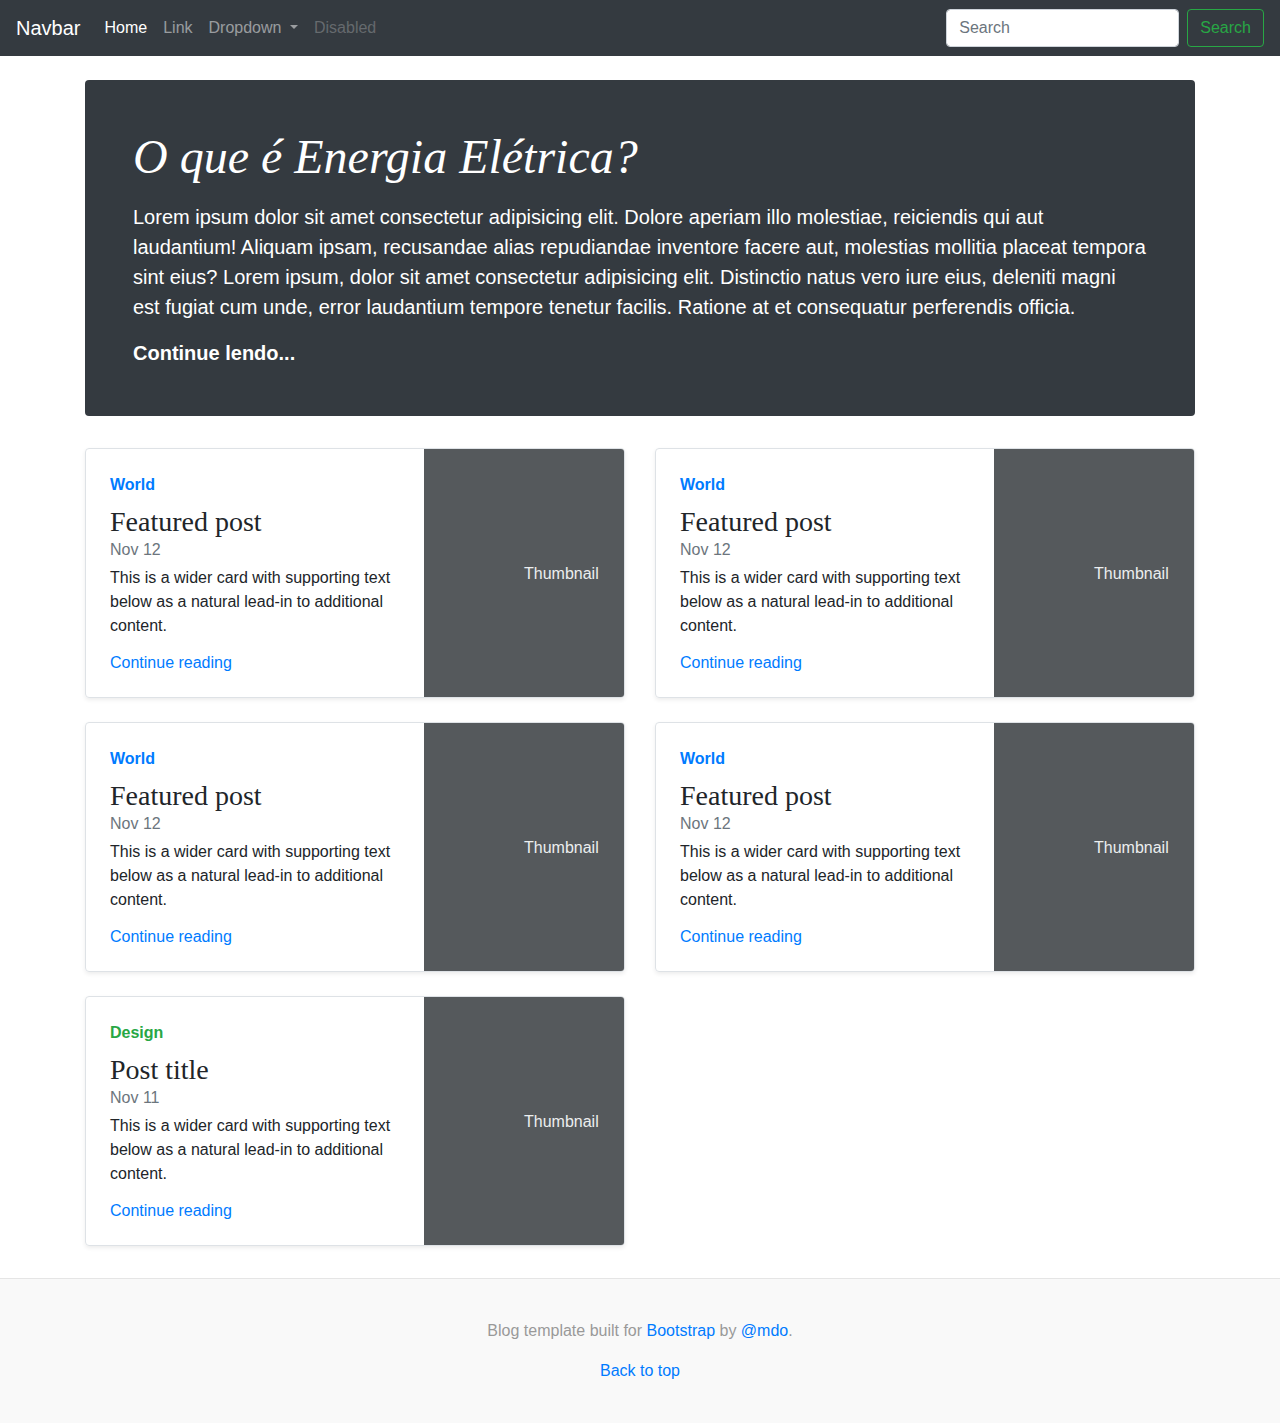
==== index.html @ b3d221ca "Add files via upload" ====
<!DOCTYPE html>
<html lang="pt-br">
<head>
    <meta charset="UTF-8">
    <meta name="viewport" content="width=device-width, initial-scale=1.0">
    <link rel="shortcut icon" href="img/favicons/favicon.ico" type="image/x-icon">
    <title>Energia Elétrica</title>

    <link rel="stylesheet" href="css/bootstrap.css">
    <link href="css/style.css" rel="stylesheet">
    <script src="js/bootstrap.js"></script>
    <script src="https://ajax.googleapis.com/ajax/libs/jquery/3.5.1/jquery.min.js"></script>
    <script src="js/bootstrap.bundle.js"></script>
</head>
<body>

    <nav class="navbar navbar-expand-lg navbar-dark bg-dark">
        <a class="navbar-brand" href="#">Navbar</a>
        <button class="navbar-toggler" type="button" data-toggle="collapse" data-target="#navbarSupportedContent" aria-controls="navbarSupportedContent" aria-expanded="false" aria-label="Toggle navigation">
          <span class="navbar-toggler-icon"></span>
        </button>
      
        <div class="collapse navbar-collapse" id="navbarSupportedContent">
          <ul class="navbar-nav mr-auto">
            <li class="nav-item active">
              <a class="nav-link" href="#">Home <span class="sr-only">(current)</span></a>
            </li>
            <li class="nav-item">
              <a class="nav-link" href="#">Link</a>
            </li>
            <li class="nav-item dropdown">
              <a class="nav-link dropdown-toggle" href="#" id="navbarDropdown" role="button" data-toggle="dropdown" aria-haspopup="true" aria-expanded="false">
                Dropdown
              </a>
              <div class="dropdown-menu" aria-labelledby="navbarDropdown">
                <a class="dropdown-item" href="#">Action</a>
                <a class="dropdown-item" href="#">Another action</a>
                <div class="dropdown-divider"></div>
                <a class="dropdown-item" href="#">Something else here</a>
              </div>
            </li>
            <li class="nav-item">
              <a class="nav-link disabled" href="#">Disabled</a>
            </li>
          </ul>
          <form class="form-inline my-2 my-lg-0">
            <input class="form-control mr-sm-2" type="search" placeholder="Search" aria-label="Search">
            <button class="btn btn-outline-success my-2 my-sm-0" type="submit">Search</button>
          </form>
        </div>
      </nav><br>
    
    <div class="container">
      
        <div class="jumbotron p-4 p-md-5 text-white rounded bg-dark">
          <div class="col-md-12 px-0">
            <h1 class="display-4 font-italic">O que é Energia Elétrica?</h1>
            <p class="lead my-3">Lorem ipsum dolor sit amet consectetur adipisicing elit. Dolore aperiam illo molestiae, reiciendis qui aut laudantium! Aliquam ipsam, recusandae alias repudiandae inventore facere aut, molestias mollitia placeat tempora sint eius? Lorem ipsum, dolor sit amet consectetur adipisicing elit. Distinctio natus vero iure eius, deleniti magni est fugiat cum unde, error laudantium tempore tenetur facilis. Ratione at et consequatur perferendis officia. </p>
            <p class="lead mb-0"><a href="paginas/energia_eletrica.html" class="text-white font-weight-bold">Continue lendo...</a></p>
          </div>
        </div>
      
        <div class="row mb-2">
          <div class="col-md-6">
            <div class="row no-gutters border rounded overflow-hidden flex-md-row mb-4 shadow-sm h-md-250 position-relative">
              <div class="col p-4 d-flex flex-column position-static">
                <strong class="d-inline-block mb-2 text-primary">World</strong>
                <h3 class="mb-0">Featured post</h3>
                <div class="mb-1 text-muted">Nov 12</div>
                <p class="card-text mb-auto">This is a wider card with supporting text below as a natural lead-in to additional content.</p>
                <a href="#" class="stretched-link">Continue reading</a>
              </div>
              <div class="col-auto d-none d-lg-block">
                <svg class="bd-placeholder-img" width="200" height="250" xmlns="http://www.w3.org/2000/svg" preserveAspectRatio="xMidYMid slice" focusable="false" role="img" aria-label="Placeholder: Thumbnail"><title>Placeholder</title><rect width="100%" height="100%" fill="#55595c"/><text x="50%" y="50%" fill="#eceeef" dy=".3em">Thumbnail</text></svg>
              </div>
            </div>
          </div>
          
          <div class="col-md-6">
            <div class="row no-gutters border rounded overflow-hidden flex-md-row mb-4 shadow-sm h-md-250 position-relative">
              <div class="col p-4 d-flex flex-column position-static">
                <strong class="d-inline-block mb-2 text-primary">World</strong>
                <h3 class="mb-0">Featured post</h3>
                <div class="mb-1 text-muted">Nov 12</div>
                <p class="card-text mb-auto">This is a wider card with supporting text below as a natural lead-in to additional content.</p>
                <a href="#" class="stretched-link">Continue reading</a>
              </div>
              <div class="col-auto d-none d-lg-block">
                <svg class="bd-placeholder-img" width="200" height="250" xmlns="http://www.w3.org/2000/svg" preserveAspectRatio="xMidYMid slice" focusable="false" role="img" aria-label="Placeholder: Thumbnail"><title>Placeholder</title><rect width="100%" height="100%" fill="#55595c"/><text x="50%" y="50%" fill="#eceeef" dy=".3em">Thumbnail</text></svg>
              </div>
            </div>
          </div>

          <div class="col-md-6">
            <div class="row no-gutters border rounded overflow-hidden flex-md-row mb-4 shadow-sm h-md-250 position-relative">
              <div class="col p-4 d-flex flex-column position-static">
                <strong class="d-inline-block mb-2 text-primary">World</strong>
                <h3 class="mb-0">Featured post</h3>
                <div class="mb-1 text-muted">Nov 12</div>
                <p class="card-text mb-auto">This is a wider card with supporting text below as a natural lead-in to additional content.</p>
                <a href="#" class="stretched-link">Continue reading</a>
              </div>
              <div class="col-auto d-none d-lg-block">
                <svg class="bd-placeholder-img" width="200" height="250" xmlns="http://www.w3.org/2000/svg" preserveAspectRatio="xMidYMid slice" focusable="false" role="img" aria-label="Placeholder: Thumbnail"><title>Placeholder</title><rect width="100%" height="100%" fill="#55595c"/><text x="50%" y="50%" fill="#eceeef" dy=".3em">Thumbnail</text></svg>
              </div>
            </div>
          </div>

          <div class="col-md-6">
            <div class="row no-gutters border rounded overflow-hidden flex-md-row mb-4 shadow-sm h-md-250 position-relative">
              <div class="col p-4 d-flex flex-column position-static">
                <strong class="d-inline-block mb-2 text-primary">World</strong>
                <h3 class="mb-0">Featured post</h3>
                <div class="mb-1 text-muted">Nov 12</div>
                <p class="card-text mb-auto">This is a wider card with supporting text below as a natural lead-in to additional content.</p>
                <a href="#" class="stretched-link">Continue reading</a>
              </div>
              <div class="col-auto d-none d-lg-block">
                <svg class="bd-placeholder-img" width="200" height="250" xmlns="http://www.w3.org/2000/svg" preserveAspectRatio="xMidYMid slice" focusable="false" role="img" aria-label="Placeholder: Thumbnail"><title>Placeholder</title><rect width="100%" height="100%" fill="#55595c"/><text x="50%" y="50%" fill="#eceeef" dy=".3em">Thumbnail</text></svg>
              </div>
            </div>
          </div>

          <div class="col-md-6">
            <div class="row no-gutters border rounded overflow-hidden flex-md-row mb-4 shadow-sm h-md-250 position-relative">
              <div class="col p-4 d-flex flex-column position-static">
                <strong class="d-inline-block mb-2 text-success">Design</strong>
                <h3 class="mb-0">Post title</h3>
                <div class="mb-1 text-muted">Nov 11</div>
                <p class="mb-auto">This is a wider card with supporting text below as a natural lead-in to additional content.</p>
                <a href="#" class="stretched-link">Continue reading</a>
              </div>
              <div class="col-auto d-none d-lg-block">
                <svg class="bd-placeholder-img" width="200" height="250" xmlns="http://www.w3.org/2000/svg" preserveAspectRatio="xMidYMid slice" focusable="false" role="img" aria-label="Placeholder: Thumbnail"><title>Placeholder</title><rect width="100%" height="100%" fill="#55595c"/><text x="50%" y="50%" fill="#eceeef" dy=".3em">Thumbnail</text></svg>
              </div>
            </div>
          </div>

        </div>
      </div>
      
      <main role="main" class="container">
        <div class="row">
          <div class="col-md-8 blog-main">
            <!--<h3 class="pb-4 mb-4 font-italic border-bottom">
              From the Firehose
            </h3>-->
      
            <!--<div class="blog-post">
              <h2 class="blog-post-title">Sample blog post</h2>
              <p class="blog-post-meta">January 1, 2014 by <a href="#">Mark</a></p>
      
              <p>This blog post shows a few different types of content that’s supported and styled with Bootstrap. Basic typography, images, and code are all supported.</p>
              <hr>
              <p>Cum sociis natoque penatibus et magnis <a href="#">dis parturient montes</a>, nascetur ridiculus mus. Aenean eu leo quam. Pellentesque ornare sem lacinia quam venenatis vestibulum. Sed posuere consectetur est at lobortis. Cras mattis consectetur purus sit amet fermentum.</p>
              <blockquote>
                <p>Curabitur blandit tempus porttitor. <strong>Nullam quis risus eget urna mollis</strong> ornare vel eu leo. Nullam id dolor id nibh ultricies vehicula ut id elit.</p>
              </blockquote>
              <p>Etiam porta <em>sem malesuada magna</em> mollis euismod. Cras mattis consectetur purus sit amet fermentum. Aenean lacinia bibendum nulla sed consectetur.</p>
              <h2>Heading</h2>
              <p>Vivamus sagittis lacus vel augue laoreet rutrum faucibus dolor auctor. Duis mollis, est non commodo luctus, nisi erat porttitor ligula, eget lacinia odio sem nec elit. Morbi leo risus, porta ac consectetur ac, vestibulum at eros.</p>
              <h3>Sub-heading</h3>
              <p>Cum sociis natoque penatibus et magnis dis parturient montes, nascetur ridiculus mus.</p>
              <pre><code>Example code block</code></pre>
              <p>Aenean lacinia bibendum nulla sed consectetur. Etiam porta sem malesuada magna mollis euismod. Fusce dapibus, tellus ac cursus commodo, tortor mauris condimentum nibh, ut fermentum massa.</p>
              <h3>Sub-heading</h3>
              <p>Cum sociis natoque penatibus et magnis dis parturient montes, nascetur ridiculus mus. Aenean lacinia bibendum nulla sed consectetur. Etiam porta sem malesuada magna mollis euismod. Fusce dapibus, tellus ac cursus commodo, tortor mauris condimentum nibh, ut fermentum massa justo sit amet risus.</p>
              <ul>
                <li>Praesent commodo cursus magna, vel scelerisque nisl consectetur et.</li>
                <li>Donec id elit non mi porta gravida at eget metus.</li>
                <li>Nulla vitae elit libero, a pharetra augue.</li>
              </ul>
              <p>Donec ullamcorper nulla non metus auctor fringilla. Nulla vitae elit libero, a pharetra augue.</p>
              <ol>
                <li>Vestibulum id ligula porta felis euismod semper.</li>
                <li>Cum sociis natoque penatibus et magnis dis parturient montes, nascetur ridiculus mus.</li>
                <li>Maecenas sed diam eget risus varius blandit sit amet non magna.</li>
              </ol>
              <p>Cras mattis consectetur purus sit amet fermentum. Sed posuere consectetur est at lobortis.</p>
            </div>-->
      
          </div><!-- /.blog-main -->
      
          <!--<aside class="col-md-4 blog-sidebar">
            <div class="p-4 mb-3 bg-light rounded">
              <h4 class="font-italic">About</h4>
              <p class="mb-0">Etiam porta <em>sem malesuada magna</em> mollis euismod. Cras mattis consectetur purus sit amet fermentum. Aenean lacinia bibendum nulla sed consectetur.</p>
            </div>
      
            <div class="p-4">
              <h4 class="font-italic">Archives</h4>
              <ol class="list-unstyled mb-0">
                <li><a href="#">March 2014</a></li>
                <li><a href="#">February 2014</a></li>
                <li><a href="#">January 2014</a></li>
                <li><a href="#">December 2013</a></li>
                <li><a href="#">November 2013</a></li>
                <li><a href="#">October 2013</a></li>
                <li><a href="#">September 2013</a></li>
                <li><a href="#">August 2013</a></li>
                <li><a href="#">July 2013</a></li>
                <li><a href="#">June 2013</a></li>
                <li><a href="#">May 2013</a></li>
                <li><a href="#">April 2013</a></li>
              </ol>
            </div>
      
            <div class="p-4">
              <h4 class="font-italic">Elsewhere</h4>
              <ol class="list-unstyled">
                <li><a href="#">GitHub</a></li>
                <li><a href="#">Twitter</a></li>
                <li><a href="#">Facebook</a></li>
              </ol>
            </div>
          </aside>-->
      
        </div>

      </main>

    <footer class="blog-footer">
        <p>Blog template built for <a href="https://getbootstrap.com/">Bootstrap</a> by <a href="https://twitter.com/mdo">@mdo</a>.</p>
        <p>
          <a href="#">Back to top</a>
        </p>
    </footer>

</body>
</html>
---- css/style.css ----
/* stylelint-disable selector-list-comma-newline-after */

.blog-header {
  line-height: 1;
  border-bottom: 1px solid #e5e5e5;
}

.blog-header-logo {
  font-family: "Playfair Display", Georgia, "Times New Roman", serif;
  font-size: 2.25rem;
}

.blog-header-logo:hover {
  text-decoration: none;
}

h1, h2, h3, h4, h5, h6 {
  font-family: "Playfair Display", Georgia, "Times New Roman", serif;
}

.display-4 {
  font-size: 2.5rem;
}
@media (min-width: 768px) {
  .display-4 {
    font-size: 3rem;
  }
}

.nav-scroller {
  position: relative;
  z-index: 2;
  height: 2.75rem;
  overflow-y: hidden;
}

.nav-scroller .nav {
  display: -ms-flexbox;
  display: flex;
  -ms-flex-wrap: nowrap;
  flex-wrap: nowrap;
  padding-bottom: 1rem;
  margin-top: -1px;
  overflow-x: auto;
  text-align: center;
  white-space: nowrap;
  -webkit-overflow-scrolling: touch;
}

.nav-scroller .nav-link {
  padding-top: .75rem;
  padding-bottom: .75rem;
  font-size: .875rem;
}

.card-img-right {
  height: 100%;
  border-radius: 0 3px 3px 0;
}

.flex-auto {
  -ms-flex: 0 0 auto;
  flex: 0 0 auto;
}

.h-250 { height: 250px; }
@media (min-width: 768px) {
  .h-md-250 { height: 250px; }
}

/* Pagination */
.blog-pagination {
  margin-bottom: 4rem;
}
.blog-pagination > .btn {
  border-radius: 2rem;
}

/*
 * Blog posts
 */
.blog-post {
  margin-bottom: 4rem;
}
.blog-post-title {
  margin-bottom: .25rem;
  font-size: 2.5rem;
}
.blog-post-meta {
  margin-bottom: 1.25rem;
  color: #999;
}

/*
 * Footer
 */
.blog-footer {
  padding: 2.5rem 0;
  color: #999;
  text-align: center;
  background-color: #f9f9f9;
  border-top: .05rem solid #e5e5e5;
}
.blog-footer p:last-child {
  margin-bottom: 0;
}
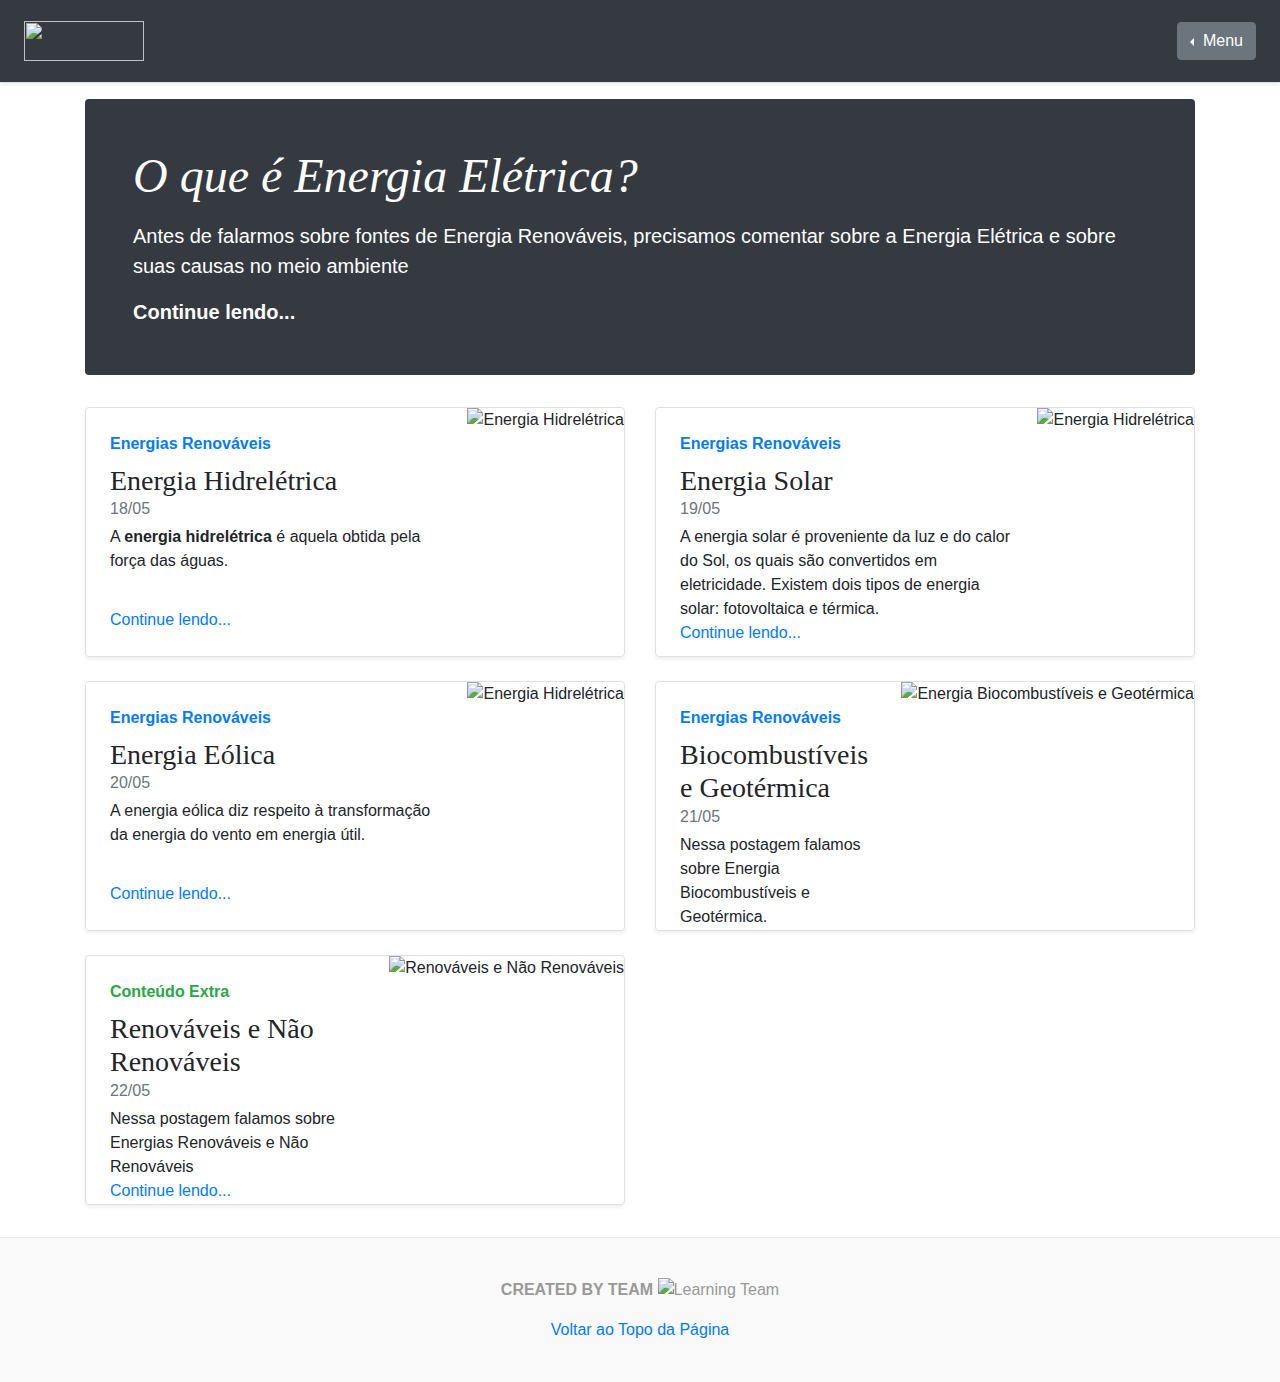
==== commit b6b7a87e: "Add files via upload" ====
--- a/index.html
+++ b/index.html
@@ -3,75 +3,80 @@
 <head>
     <meta charset="UTF-8">
     <meta name="viewport" content="width=device-width, initial-scale=1.0">
-    <link rel="shortcut icon" href="img/favicons/favicon.ico" type="image/x-icon">
-    <title>Energia Elétrica</title>
+    <title>Fontes de Energia</title>
+
+
+    <link rel="apple-touch-icon" sizes="57x57" href="img/favicons/apple-icon-57x57.png">
+    <link rel="apple-touch-icon" sizes="60x60" href="img/favicons/apple-icon-60x60.png">
+    <link rel="apple-touch-icon" sizes="72x72" href="img/favicons/apple-icon-72x72.png">
+    <link rel="apple-touch-icon" sizes="76x76" href="img/favicons/apple-icon-76x76.png">
+    <link rel="apple-touch-icon" sizes="114x114" href="img/favicons/apple-icon-114x114.png">
+    <link rel="apple-touch-icon" sizes="120x120" href="img/favicons/apple-icon-120x120.png">
+    <link rel="apple-touch-icon" sizes="144x144" href="img/favicons/apple-icon-144x144.png">
+    <link rel="apple-touch-icon" sizes="152x152" href="img/favicons/apple-icon-152x152.png">
+    <link rel="apple-touch-icon" sizes="180x180" href="img/favicons/apple-icon-180x180.png">
+    <link rel="icon" type="image/png" sizes="192x192"  href="img/favicons/android-icon-192x192.png">
+    <link rel="icon" type="image/png" sizes="32x32" href="img/favicons/favicon-32x32.png">
+    <link rel="icon" type="image/png" sizes="96x96" href="img/favicons/favicon-96x96.png">
+    <link rel="icon" type="image/png" sizes="16x16" href="img/favicons/favicon-16x16.png">
+    <link rel="manifest" href="img/favicons/manifest.json">
+    <meta name="msapplication-TileColor" content="#ffffff">
+    <meta name="msapplication-TileImage" content="/ms-icon-144x144.png">
+    <meta name="theme-color" content="#ffffff">
+
+    <script src="https://ajax.googleapis.com/ajax/libs/jquery/3.5.1/jquery.min.js"></script>
+    <script src="js/popper.min.js"></script>
+    <script src="js/bootstrap.js"></script>
+    <script src="js/bootstrap.bundle.js"></script>
+    <script src="js/main.js"></script>
 
     <link rel="stylesheet" href="css/bootstrap.css">
-    <link href="css/style.css" rel="stylesheet">
-    <script src="js/bootstrap.js"></script>
-    <script src="https://ajax.googleapis.com/ajax/libs/jquery/3.5.1/jquery.min.js"></script>
-    <script src="js/bootstrap.bundle.js"></script>
+    <link rel="stylesheet" href="css/style.css">
 </head>
 <body>
 
-    <nav class="navbar navbar-expand-lg navbar-dark bg-dark">
-        <a class="navbar-brand" href="#">Navbar</a>
-        <button class="navbar-toggler" type="button" data-toggle="collapse" data-target="#navbarSupportedContent" aria-controls="navbarSupportedContent" aria-expanded="false" aria-label="Toggle navigation">
-          <span class="navbar-toggler-icon"></span>
+    <div class="d-flex flex-column flex-md-row align-items-center p-3 px-md-4 mb-3 bg-dark border-bottom shadow-sm">
+      <h5 class="my-0 mr-md-auto"><a class="navbar-brand" href="index.html">
+        <img src="img/logos/logo.png" width="120" height="40" alt="" loading="Logo">
+      </a></h5>
+      <nav class="my-2 my-md-0 mr-md-3">
+        <!--<a class="p-2 text-dark" href="#">Features</a>-->
+      </nav>
+      <div class="btn-group dropleft">
+        <button type="button" class="btn btn-secondary dropdown-toggle" data-toggle="dropdown" aria-haspopup="true" aria-expanded="false">
+          Menu
         </button>
-      
-        <div class="collapse navbar-collapse" id="navbarSupportedContent">
-          <ul class="navbar-nav mr-auto">
-            <li class="nav-item active">
-              <a class="nav-link" href="#">Home <span class="sr-only">(current)</span></a>
-            </li>
-            <li class="nav-item">
-              <a class="nav-link" href="#">Link</a>
-            </li>
-            <li class="nav-item dropdown">
-              <a class="nav-link dropdown-toggle" href="#" id="navbarDropdown" role="button" data-toggle="dropdown" aria-haspopup="true" aria-expanded="false">
-                Dropdown
-              </a>
-              <div class="dropdown-menu" aria-labelledby="navbarDropdown">
-                <a class="dropdown-item" href="#">Action</a>
-                <a class="dropdown-item" href="#">Another action</a>
-                <div class="dropdown-divider"></div>
-                <a class="dropdown-item" href="#">Something else here</a>
-              </div>
-            </li>
-            <li class="nav-item">
-              <a class="nav-link disabled" href="#">Disabled</a>
-            </li>
-          </ul>
-          <form class="form-inline my-2 my-lg-0">
-            <input class="form-control mr-sm-2" type="search" placeholder="Search" aria-label="Search">
-            <button class="btn btn-outline-success my-2 my-sm-0" type="submit">Search</button>
-          </form>
+        <div class="dropdown-menu">
+          <a class="dropdown-item active" href="index.html">Página Inicial</a>
+          <a class="dropdown-item" href="curiosidades.html">Curiosidades</a>
+          <a class="dropdown-item" href="sobre_nos.html">Sobre Nós</a>
         </div>
-      </nav><br>
+      </div>
+    </div>
     
     <div class="container">
       
         <div class="jumbotron p-4 p-md-5 text-white rounded bg-dark">
           <div class="col-md-12 px-0">
             <h1 class="display-4 font-italic">O que é Energia Elétrica?</h1>
-            <p class="lead my-3">Lorem ipsum dolor sit amet consectetur adipisicing elit. Dolore aperiam illo molestiae, reiciendis qui aut laudantium! Aliquam ipsam, recusandae alias repudiandae inventore facere aut, molestias mollitia placeat tempora sint eius? Lorem ipsum, dolor sit amet consectetur adipisicing elit. Distinctio natus vero iure eius, deleniti magni est fugiat cum unde, error laudantium tempore tenetur facilis. Ratione at et consequatur perferendis officia. </p>
-            <p class="lead mb-0"><a href="paginas/energia_eletrica.html" class="text-white font-weight-bold">Continue lendo...</a></p>
+            <p class="lead my-3">Antes de falarmos sobre fontes de Energia Renováveis, precisamos comentar sobre a <strong>Energia Elétrica</strong> e sobre suas causas no meio ambiente</p>
+            <p class="lead mb-0"><a href="energias/eletrica.html" class="text-white font-weight-bold">Continue lendo...</a></p>
           </div>
         </div>
       
         <div class="row mb-2">
+
           <div class="col-md-6">
             <div class="row no-gutters border rounded overflow-hidden flex-md-row mb-4 shadow-sm h-md-250 position-relative">
               <div class="col p-4 d-flex flex-column position-static">
-                <strong class="d-inline-block mb-2 text-primary">World</strong>
-                <h3 class="mb-0">Featured post</h3>
-                <div class="mb-1 text-muted">Nov 12</div>
-                <p class="card-text mb-auto">This is a wider card with supporting text below as a natural lead-in to additional content.</p>
-                <a href="#" class="stretched-link">Continue reading</a>
+                <strong class="d-inline-block mb-2 text-primary">Energias Renováveis</strong>
+                <h3 class="mb-0">Energia Hidrelétrica</h3>
+                <div class="mb-1 text-muted" id="publicado">18/05</div>
+                <p class="card-text mb-auto">A <strong>energia hidrelétrica</strong> é aquela obtida pela força das águas.</p>
+                <a href="energias/hidreletrica.html" class="stretched-link">Continue lendo...</a>
               </div>
               <div class="col-auto d-none d-lg-block">
-                <svg class="bd-placeholder-img" width="200" height="250" xmlns="http://www.w3.org/2000/svg" preserveAspectRatio="xMidYMid slice" focusable="false" role="img" aria-label="Placeholder: Thumbnail"><title>Placeholder</title><rect width="100%" height="100%" fill="#55595c"/><text x="50%" y="50%" fill="#eceeef" dy=".3em">Thumbnail</text></svg>
+                <img src="img/thumbnails/hidreletrica.jpg" alt="Energia Hidrelétrica" width="200" height="250">
               </div>
             </div>
           </div>
@@ -79,14 +84,14 @@
           <div class="col-md-6">
             <div class="row no-gutters border rounded overflow-hidden flex-md-row mb-4 shadow-sm h-md-250 position-relative">
               <div class="col p-4 d-flex flex-column position-static">
-                <strong class="d-inline-block mb-2 text-primary">World</strong>
-                <h3 class="mb-0">Featured post</h3>
-                <div class="mb-1 text-muted">Nov 12</div>
-                <p class="card-text mb-auto">This is a wider card with supporting text below as a natural lead-in to additional content.</p>
-                <a href="#" class="stretched-link">Continue reading</a>
+                <strong class="d-inline-block mb-2 text-primary">Energias Renováveis</strong>
+                <h3 class="mb-0">Energia Solar</h3>
+                <div class="mb-1 text-muted" id="publicado">19/05</div>
+                <p class="card-text mb-auto">A energia solar é proveniente da luz e do calor do Sol, os quais são convertidos em eletricidade. Existem dois tipos de energia solar: fotovoltaica e térmica.</p>
+                <a href="energias/solar.html" class="stretched-link">Continue lendo...</a>
               </div>
               <div class="col-auto d-none d-lg-block">
-                <svg class="bd-placeholder-img" width="200" height="250" xmlns="http://www.w3.org/2000/svg" preserveAspectRatio="xMidYMid slice" focusable="false" role="img" aria-label="Placeholder: Thumbnail"><title>Placeholder</title><rect width="100%" height="100%" fill="#55595c"/><text x="50%" y="50%" fill="#eceeef" dy=".3em">Thumbnail</text></svg>
+                <img src="img/thumbnails/solar.jpeg" alt="Energia Hidrelétrica" width="200" height="250">
               </div>
             </div>
           </div>
@@ -94,14 +99,14 @@
           <div class="col-md-6">
             <div class="row no-gutters border rounded overflow-hidden flex-md-row mb-4 shadow-sm h-md-250 position-relative">
               <div class="col p-4 d-flex flex-column position-static">
-                <strong class="d-inline-block mb-2 text-primary">World</strong>
-                <h3 class="mb-0">Featured post</h3>
-                <div class="mb-1 text-muted">Nov 12</div>
-                <p class="card-text mb-auto">This is a wider card with supporting text below as a natural lead-in to additional content.</p>
-                <a href="#" class="stretched-link">Continue reading</a>
+                <strong class="d-inline-block mb-2 text-primary">Energias Renováveis</strong>
+                <h3 class="mb-0">Energia Eólica</h3>
+                <div class="mb-1 text-muted" id="publicado">20/05</div>
+                <p class="card-text mb-auto">A energia eólica diz respeito à transformação da energia do vento em energia útil.</p>
+                <a href="energias/eolica.html" class="stretched-link">Continue lendo...</a>
               </div>
               <div class="col-auto d-none d-lg-block">
-                <svg class="bd-placeholder-img" width="200" height="250" xmlns="http://www.w3.org/2000/svg" preserveAspectRatio="xMidYMid slice" focusable="false" role="img" aria-label="Placeholder: Thumbnail"><title>Placeholder</title><rect width="100%" height="100%" fill="#55595c"/><text x="50%" y="50%" fill="#eceeef" dy=".3em">Thumbnail</text></svg>
+                <img src="img/thumbnails/eolica.jpg" alt="Energia Hidrelétrica" width="200" height="250">
               </div>
             </div>
           </div>
@@ -109,14 +114,14 @@
           <div class="col-md-6">
             <div class="row no-gutters border rounded overflow-hidden flex-md-row mb-4 shadow-sm h-md-250 position-relative">
               <div class="col p-4 d-flex flex-column position-static">
-                <strong class="d-inline-block mb-2 text-primary">World</strong>
-                <h3 class="mb-0">Featured post</h3>
-                <div class="mb-1 text-muted">Nov 12</div>
-                <p class="card-text mb-auto">This is a wider card with supporting text below as a natural lead-in to additional content.</p>
-                <a href="#" class="stretched-link">Continue reading</a>
+                <strong class="d-inline-block mb-2 text-primary">Energias Renováveis</strong>
+                <h3 class="mb-0">Biocombustíveis e Geotérmica</h3>
+                <div class="mb-1 text-muted" id="publicado">21/05</div>
+                <p class="mb-auto">Nessa postagem falamos sobre Energia Biocombustíveis e Geotérmica.</p>
+                <a href="energias/BioGeotermica.html" class="stretched-link">Continue lendo...</a>
               </div>
               <div class="col-auto d-none d-lg-block">
-                <svg class="bd-placeholder-img" width="200" height="250" xmlns="http://www.w3.org/2000/svg" preserveAspectRatio="xMidYMid slice" focusable="false" role="img" aria-label="Placeholder: Thumbnail"><title>Placeholder</title><rect width="100%" height="100%" fill="#55595c"/><text x="50%" y="50%" fill="#eceeef" dy=".3em">Thumbnail</text></svg>
+                <img src="img/thumbnails/BioGeotermica.jpg" alt="Energia Biocombustíveis e Geotérmica" width="200" height="250">
               </div>
             </div>
           </div>
@@ -124,105 +129,25 @@
           <div class="col-md-6">
             <div class="row no-gutters border rounded overflow-hidden flex-md-row mb-4 shadow-sm h-md-250 position-relative">
               <div class="col p-4 d-flex flex-column position-static">
-                <strong class="d-inline-block mb-2 text-success">Design</strong>
-                <h3 class="mb-0">Post title</h3>
-                <div class="mb-1 text-muted">Nov 11</div>
-                <p class="mb-auto">This is a wider card with supporting text below as a natural lead-in to additional content.</p>
-                <a href="#" class="stretched-link">Continue reading</a>
+                <strong class="d-inline-block mb-2 text-success">Conteúdo Extra</strong>
+                <h3 class="mb-0">Renováveis e Não Renováveis</h3>
+                <div class="mb-1 text-muted" id="publicado">22/05</div>
+                <p class="card-text mb-auto">Nessa postagem falamos sobre Energias Renováveis e Não Renováveis</p>
+                <a href="energias/ReNR.html" class="stretched-link">Continue lendo...</a>
               </div>
               <div class="col-auto d-none d-lg-block">
-                <svg class="bd-placeholder-img" width="200" height="250" xmlns="http://www.w3.org/2000/svg" preserveAspectRatio="xMidYMid slice" focusable="false" role="img" aria-label="Placeholder: Thumbnail"><title>Placeholder</title><rect width="100%" height="100%" fill="#55595c"/><text x="50%" y="50%" fill="#eceeef" dy=".3em">Thumbnail</text></svg>
+                <img src="img/thumbnails/ReNR.jpg" alt="Renováveis e Não Renováveis" width="200" height="250">
               </div>
             </div>
           </div>
 
         </div>
       </div>
-      
-      <main role="main" class="container">
-        <div class="row">
-          <div class="col-md-8 blog-main">
-            <!--<h3 class="pb-4 mb-4 font-italic border-bottom">
-              From the Firehose
-            </h3>-->
-      
-            <!--<div class="blog-post">
-              <h2 class="blog-post-title">Sample blog post</h2>
-              <p class="blog-post-meta">January 1, 2014 by <a href="#">Mark</a></p>
-      
-              <p>This blog post shows a few different types of content that’s supported and styled with Bootstrap. Basic typography, images, and code are all supported.</p>
-              <hr>
-              <p>Cum sociis natoque penatibus et magnis <a href="#">dis parturient montes</a>, nascetur ridiculus mus. Aenean eu leo quam. Pellentesque ornare sem lacinia quam venenatis vestibulum. Sed posuere consectetur est at lobortis. Cras mattis consectetur purus sit amet fermentum.</p>
-              <blockquote>
-                <p>Curabitur blandit tempus porttitor. <strong>Nullam quis risus eget urna mollis</strong> ornare vel eu leo. Nullam id dolor id nibh ultricies vehicula ut id elit.</p>
-              </blockquote>
-              <p>Etiam porta <em>sem malesuada magna</em> mollis euismod. Cras mattis consectetur purus sit amet fermentum. Aenean lacinia bibendum nulla sed consectetur.</p>
-              <h2>Heading</h2>
-              <p>Vivamus sagittis lacus vel augue laoreet rutrum faucibus dolor auctor. Duis mollis, est non commodo luctus, nisi erat porttitor ligula, eget lacinia odio sem nec elit. Morbi leo risus, porta ac consectetur ac, vestibulum at eros.</p>
-              <h3>Sub-heading</h3>
-              <p>Cum sociis natoque penatibus et magnis dis parturient montes, nascetur ridiculus mus.</p>
-              <pre><code>Example code block</code></pre>
-              <p>Aenean lacinia bibendum nulla sed consectetur. Etiam porta sem malesuada magna mollis euismod. Fusce dapibus, tellus ac cursus commodo, tortor mauris condimentum nibh, ut fermentum massa.</p>
-              <h3>Sub-heading</h3>
-              <p>Cum sociis natoque penatibus et magnis dis parturient montes, nascetur ridiculus mus. Aenean lacinia bibendum nulla sed consectetur. Etiam porta sem malesuada magna mollis euismod. Fusce dapibus, tellus ac cursus commodo, tortor mauris condimentum nibh, ut fermentum massa justo sit amet risus.</p>
-              <ul>
-                <li>Praesent commodo cursus magna, vel scelerisque nisl consectetur et.</li>
-                <li>Donec id elit non mi porta gravida at eget metus.</li>
-                <li>Nulla vitae elit libero, a pharetra augue.</li>
-              </ul>
-              <p>Donec ullamcorper nulla non metus auctor fringilla. Nulla vitae elit libero, a pharetra augue.</p>
-              <ol>
-                <li>Vestibulum id ligula porta felis euismod semper.</li>
-                <li>Cum sociis natoque penatibus et magnis dis parturient montes, nascetur ridiculus mus.</li>
-                <li>Maecenas sed diam eget risus varius blandit sit amet non magna.</li>
-              </ol>
-              <p>Cras mattis consectetur purus sit amet fermentum. Sed posuere consectetur est at lobortis.</p>
-            </div>-->
-      
-          </div><!-- /.blog-main -->
-      
-          <!--<aside class="col-md-4 blog-sidebar">
-            <div class="p-4 mb-3 bg-light rounded">
-              <h4 class="font-italic">About</h4>
-              <p class="mb-0">Etiam porta <em>sem malesuada magna</em> mollis euismod. Cras mattis consectetur purus sit amet fermentum. Aenean lacinia bibendum nulla sed consectetur.</p>
-            </div>
-      
-            <div class="p-4">
-              <h4 class="font-italic">Archives</h4>
-              <ol class="list-unstyled mb-0">
-                <li><a href="#">March 2014</a></li>
-                <li><a href="#">February 2014</a></li>
-                <li><a href="#">January 2014</a></li>
-                <li><a href="#">December 2013</a></li>
-                <li><a href="#">November 2013</a></li>
-                <li><a href="#">October 2013</a></li>
-                <li><a href="#">September 2013</a></li>
-                <li><a href="#">August 2013</a></li>
-                <li><a href="#">July 2013</a></li>
-                <li><a href="#">June 2013</a></li>
-                <li><a href="#">May 2013</a></li>
-                <li><a href="#">April 2013</a></li>
-              </ol>
-            </div>
-      
-            <div class="p-4">
-              <h4 class="font-italic">Elsewhere</h4>
-              <ol class="list-unstyled">
-                <li><a href="#">GitHub</a></li>
-                <li><a href="#">Twitter</a></li>
-                <li><a href="#">Facebook</a></li>
-              </ol>
-            </div>
-          </aside>-->
-      
-        </div>
 
-      </main>
-
-    <footer class="blog-footer">
-        <p>Blog template built for <a href="https://getbootstrap.com/">Bootstrap</a> by <a href="https://twitter.com/mdo">@mdo</a>.</p>
+      <footer class="blog-footer">
+        <p><strong>CREATED BY TEAM</strong> <img src="img/logos/logoV2.png" width="120" height="40" alt="Learning Team"></a>
         <p>
-          <a href="#">Back to top</a>
+          <a href="#">Voltar ao Topo da Página</a>
         </p>
     </footer>
 
